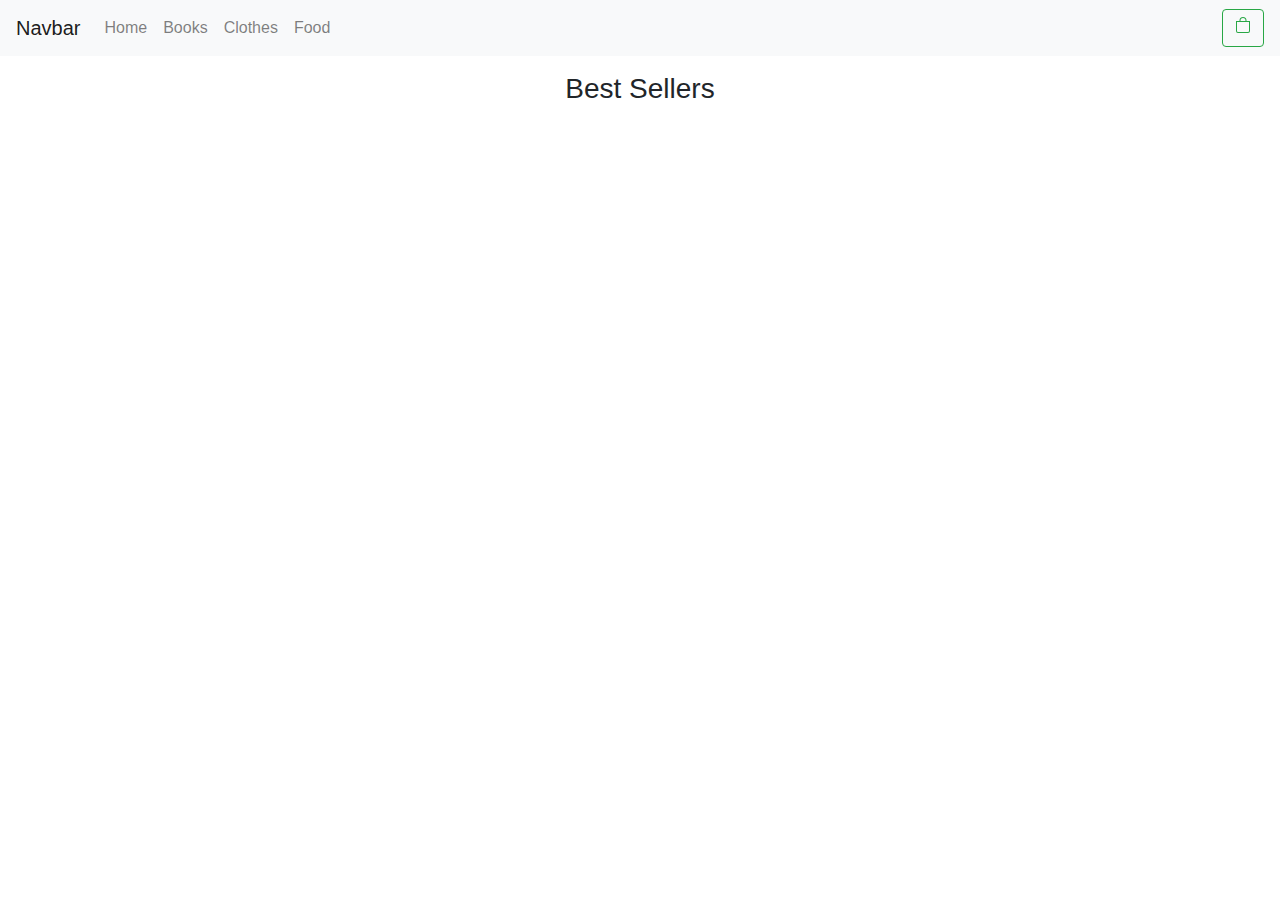
==== index.html @ 9bfb9a33 "navbar header change responsive" ====
<!doctype html>
<html lang="en">
  <head>
    <!-- Required meta tags -->
    <meta charset="utf-8">
    <meta name="viewport" content="width=device-width, initial-scale=1, shrink-to-fit=no">

    <!-- Bootstrap CSS -->
    <link rel="stylesheet" href="https://maxcdn.bootstrapcdn.com/bootstrap/4.0.0/css/bootstrap.min.css" integrity="sha384-Gn5384xqQ1aoWXA+058RXPxPg6fy4IWvTNh0E263XmFcJlSAwiGgFAW/dAiS6JXm" crossorigin="anonymous">
  </head>
  <body>

    <style>
      .card-img-top {
          width: 100%;
          height: 15vw;
          object-fit: cover;
      }
    </style>
    
    <!-- Nav Bar -->
    <nav class="navbar navbar-expand-lg navbar-light bg-light">
        <a class="navbar-brand" href="#">Navbar</a>
        <button class="navbar-toggler" type="button" data-toggle="collapse" data-target="#navbarSupportedContent" aria-controls="navbarSupportedContent" aria-expanded="false" aria-label="Toggle navigation">
          <span class="navbar-toggler-icon"></span>
        </button>
      
        <div class="collapse navbar-collapse" id="navbarSupportedContent">
          <ul class="navbar-nav mr-auto">
            <li class="nav-item" id="home">
              <a class="nav-link" href="index.html">Home</span></a>
            </li>
            <li class="nav-item" id="books">
              <a class="nav-link" href="index.html?category=books"">Books</a>
            </li>
            <li class="nav-item" id="clothes">
              <a class="nav-link" href="index.html?category=clothes">Clothes</a>
            </li>
            <li class="nav-item" id="food">
              <a class="nav-link" href="index.html?category=food"">Food</a>
            </li>
          </ul>
          <button class="btn btn-outline-success my-2 my-sm-0" type="submit"><svg xmlns="http://www.w3.org/2000/svg" width="16" height="16" fill="currentColor" class="bi bi-bag" viewBox="0 0 16 16">
            <path d="M8 1a2.5 2.5 0 0 1 2.5 2.5V4h-5v-.5A2.5 2.5 0 0 1 8 1zm3.5 3v-.5a3.5 3.5 0 1 0-7 0V4H1v10a2 2 0 0 0 2 2h10a2 2 0 0 0 2-2V4h-3.5zM2 5h12v9a1 1 0 0 1-1 1H3a1 1 0 0 1-1-1V5z"/>
          </svg></button>
        </div>
      </nav>
      
      <div class="container-fluid">
        <div class="row text-center py-3">
          <div class="col-md-12">
            <h3 id="category_header">Best Sellers</h3>
          </div>
        </div>

        <!-- Product Cards -->
        <div class="row" id="product_card_deck">
          <!-- Product Cards Will Be Loaded In Via JavaScript See Below -->
        </div>
      </div>
      

    <!-- Optional JavaScript -->
    <!-- jQuery first, then Popper.js, then Bootstrap JS -->
    <script src="https://code.jquery.com/jquery-3.2.1.slim.min.js" integrity="sha384-KJ3o2DKtIkvYIK3UENzmM7KCkRr/rE9/Qpg6aAZGJwFDMVNA/GpGFF93hXpG5KkN" crossorigin="anonymous"></script>
    <script src="https://cdnjs.cloudflare.com/ajax/libs/popper.js/1.12.9/umd/popper.min.js" integrity="sha384-ApNbgh9B+Y1QKtv3Rn7W3mgPxhU9K/ScQsAP7hUibX39j7fakFPskvXusvfa0b4Q" crossorigin="anonymous"></script>
    <script src="https://maxcdn.bootstrapcdn.com/bootstrap/4.0.0/js/bootstrap.min.js" integrity="sha384-JZR6Spejh4U02d8jOt6vLEHfe/JQGiRRSQQxSfFWpi1MquVdAyjUar5+76PVCmYl" crossorigin="anonymous"></script>
  
     <!-- Load the Catalog -->
     <script src ="./catalog.js"></script>

    <script>

      // setter method for the category header
      function setHeader(category){
        document.getElementById("category_header").innerHTML = category[0].toUpperCase() + category.substring(1);
      }

      // called to load a category of product cards into the card deck
      function loadCategory(category_array){
        console.log(category_array);
        // loop through the array of product IDs
        category_array.forEach(id => { 
          // use the IDs as keys to the catalog  
          let card = `
            <div class="col-md-4 d-flex align-items-stretch justify-content-center">
              <div class="card" style="width: 18rem;">
                <div class="card-header text-center">
                  $${catalog[id].price}
                </div>
                <img src="${catalog[id].image}" class="card-img-top">
                <div class="card-body text-center">
                  <h5 class="card-title">${catalog[id].name}</h5>
                  <p class="card-text">${catalog[id].description}</p>
                  <button type="button" class="btn btn-success" onclick="addToCart(${id})">
                    <svg xmlns="http://www.w3.org/2000/svg" width="16" height="16" fill="currentColor" class="bi bi-bag-plus" viewBox="0 0 16 16"><path fill-rule="evenodd" d="M8 7.5a.5.5 0 0 1 .5.5v1.5H10a.5.5 0 0 1 0 1H8.5V12a.5.5 0 0 1-1 0v-1.5H6a.5.5 0 0 1 0-1h1.5V8a.5.5 0 0 1 .5-.5z"></path><path d="M8 1a2.5 2.5 0 0 1 2.5 2.5V4h-5v-.5A2.5 2.5 0 0 1 8 1zm3.5 3v-.5a3.5 3.5 0 1 0-7 0V4H1v10a2 2 0 0 0 2 2h10a2 2 0 0 0 2-2V4h-3.5zM2 5h12v9a1 1 0 0 1-1 1H3a1 1 0 0 1-1-1V5z"></path></svg>
                    Add to Bag
                  </button>
                </div>
              </div>
            </div>`
          document.getElementById("product_card_deck").innerHTML += card;
        });
      }

      // add item to cart 
      function addToCart(item_ID){
        // if an item is already in the cart increase quantity by 1
        if (cart.hasOwnProperty(item_ID)){
          cart[item_ID] += 1;
        }
        else { // add 1 of that item to the cart 
          cart[item_ID] = 1;
        }
        window.localStorage.setItem("cart", JSON.stringify(cart));
        console.log("cart:" + window.localStorage.getItem("cart"));
      }

      // shopping cart made of ID and Quantity Pairs 
      var cart = {};

      // check for query string
      var current_category = window.location.href.split('=').pop();

      console.log(current_category);

      // load category
      if (category.hasOwnProperty(current_category)){
        setHeader(current_category); // set the header to the current category of products
        document.getElementById(current_category).classList.add("active"); // set nav bar section as active 
        loadCategory(category[current_category]); // load in product cards 
      }
      else{ // we are on the homepage, load best sellers
        loadCategory(category['best_sellers']);
        document.getElementById("home").classList.add("active");
      }

    </script>
  </body>
</html>
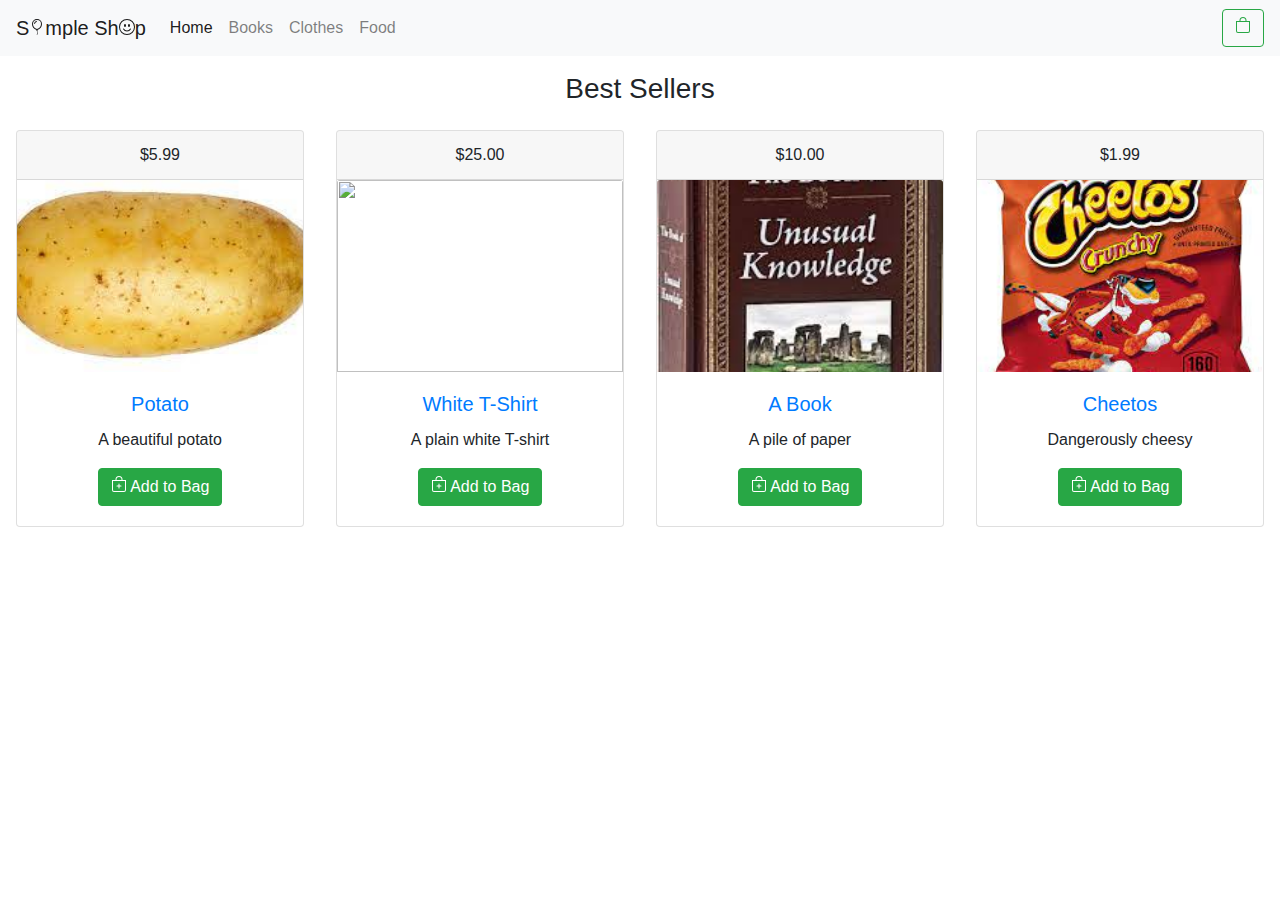
==== commit cc07994f: "Merge pull request #1 from sakshi35/checkout" ====
--- a/index.html
+++ b/index.html
@@ -17,14 +17,16 @@
           object-fit: cover;
       }
     </style>
-    
+
     <!-- Nav Bar -->
     <nav class="navbar navbar-expand-lg navbar-light bg-light">
-        <a class="navbar-brand" href="#">Navbar</a>
+        <a class="navbar-brand" href="#">
+          S<svg xmlns="http://www.w3.org/2000/svg" width="16" height="16" fill="currentColor" class="bi bi-balloon" viewBox="0 0 16 16"><path fill-rule="evenodd" d="M8 9.984C10.403 9.506 12 7.48 12 5a4 4 0 0 0-8 0c0 2.48 1.597 4.506 4 4.984ZM13 5c0 2.837-1.789 5.227-4.52 5.901l.244.487a.25.25 0 1 1-.448.224l-.008-.017c.008.11.02.202.037.29.054.27.161.488.419 1.003.288.578.235 1.15.076 1.629-.157.469-.422.867-.588 1.115l-.004.007a.25.25 0 1 1-.416-.278c.168-.252.4-.6.533-1.003.133-.396.163-.824-.049-1.246l-.013-.028c-.24-.48-.38-.758-.448-1.102a3.177 3.177 0 0 1-.052-.45l-.04.08a.25.25 0 1 1-.447-.224l.244-.487C4.789 10.227 3 7.837 3 5a5 5 0 0 1 10 0Zm-6.938-.495a2.003 2.003 0 0 1 1.443-1.443C7.773 2.994 8 2.776 8 2.5c0-.276-.226-.504-.498-.459a3.003 3.003 0 0 0-2.46 2.461c-.046.272.182.498.458.498s.494-.227.562-.495Z"/></svg>mple Sh<svg xmlns="http://www.w3.org/2000/svg" width="16" height="16" fill="currentColor" class="bi bi-emoji-smile" viewBox="0 0 16 16"><path d="M8 15A7 7 0 1 1 8 1a7 7 0 0 1 0 14zm0 1A8 8 0 1 0 8 0a8 8 0 0 0 0 16z"/><path d="M4.285 9.567a.5.5 0 0 1 .683.183A3.498 3.498 0 0 0 8 11.5a3.498 3.498 0 0 0 3.032-1.75.5.5 0 1 1 .866.5A4.498 4.498 0 0 1 8 12.5a4.498 4.498 0 0 1-3.898-2.25.5.5 0 0 1 .183-.683zM7 6.5C7 7.328 6.552 8 6 8s-1-.672-1-1.5S5.448 5 6 5s1 .672 1 1.5zm4 0c0 .828-.448 1.5-1 1.5s-1-.672-1-1.5S9.448 5 10 5s1 .672 1 1.5z"/></svg>p
+        </a>
         <button class="navbar-toggler" type="button" data-toggle="collapse" data-target="#navbarSupportedContent" aria-controls="navbarSupportedContent" aria-expanded="false" aria-label="Toggle navigation">
           <span class="navbar-toggler-icon"></span>
         </button>
-      
+
         <div class="collapse navbar-collapse" id="navbarSupportedContent">
           <ul class="navbar-nav mr-auto">
             <li class="nav-item" id="home">
@@ -40,12 +42,12 @@
               <a class="nav-link" href="index.html?category=food"">Food</a>
             </li>
           </ul>
-          <button class="btn btn-outline-success my-2 my-sm-0" type="submit"><svg xmlns="http://www.w3.org/2000/svg" width="16" height="16" fill="currentColor" class="bi bi-bag" viewBox="0 0 16 16">
+          <button class="btn btn-outline-success my-2 my-sm-0" type="submit" onclick="window.location.href='cart.html'"><svg xmlns="http://www.w3.org/2000/svg" width="16" height="16" fill="currentColor" class="bi bi-bag" viewBox="0 0 16 16">
             <path d="M8 1a2.5 2.5 0 0 1 2.5 2.5V4h-5v-.5A2.5 2.5 0 0 1 8 1zm3.5 3v-.5a3.5 3.5 0 1 0-7 0V4H1v10a2 2 0 0 0 2 2h10a2 2 0 0 0 2-2V4h-3.5zM2 5h12v9a1 1 0 0 1-1 1H3a1 1 0 0 1-1-1V5z"/>
           </svg></button>
         </div>
       </nav>
-      
+
       <div class="container-fluid">
         <div class="row text-center py-3">
           <div class="col-md-12">
@@ -58,16 +60,16 @@
           <!-- Product Cards Will Be Loaded In Via JavaScript See Below -->
         </div>
       </div>
-      
+
 
     <!-- Optional JavaScript -->
     <!-- jQuery first, then Popper.js, then Bootstrap JS -->
     <script src="https://code.jquery.com/jquery-3.2.1.slim.min.js" integrity="sha384-KJ3o2DKtIkvYIK3UENzmM7KCkRr/rE9/Qpg6aAZGJwFDMVNA/GpGFF93hXpG5KkN" crossorigin="anonymous"></script>
     <script src="https://cdnjs.cloudflare.com/ajax/libs/popper.js/1.12.9/umd/popper.min.js" integrity="sha384-ApNbgh9B+Y1QKtv3Rn7W3mgPxhU9K/ScQsAP7hUibX39j7fakFPskvXusvfa0b4Q" crossorigin="anonymous"></script>
     <script src="https://maxcdn.bootstrapcdn.com/bootstrap/4.0.0/js/bootstrap.min.js" integrity="sha384-JZR6Spejh4U02d8jOt6vLEHfe/JQGiRRSQQxSfFWpi1MquVdAyjUar5+76PVCmYl" crossorigin="anonymous"></script>
-  
+
      <!-- Load the Catalog -->
-     <script src ="./catalog.js"></script>
+    <script src ="catalog.js"></script>
 
     <script>
 
@@ -79,19 +81,21 @@
       // called to load a category of product cards into the card deck
       function loadCategory(category_array){
         console.log(category_array);
+
         // loop through the array of product IDs
-        category_array.forEach(id => { 
-          // use the IDs as keys to the catalog  
+        category_array.forEach(id => {
+
+          // use the IDs as keys to the catalog
           let card = `
-            <div class="col-md-4 d-flex align-items-stretch justify-content-center">
+            <div class="col-md-3 d-flex align-items-stretch justify-content-center">
               <div class="card" style="width: 18rem;">
                 <div class="card-header text-center">
                   $${catalog[id].price}
                 </div>
                 <img src="${catalog[id].image}" class="card-img-top">
                 <div class="card-body text-center">
-                  <h5 class="card-title">${catalog[id].name}</h5>
-                  <p class="card-text">${catalog[id].description}</p>
+                  <h5 class="card-title"><a href="productdetails.html?id=${id}">${catalog[id].name}</a></h5>
+                  <p class="card-text">${catalog[id].short_description}</p>
                   <button type="button" class="btn btn-success" onclick="addToCart(${id})">
                     <svg xmlns="http://www.w3.org/2000/svg" width="16" height="16" fill="currentColor" class="bi bi-bag-plus" viewBox="0 0 16 16"><path fill-rule="evenodd" d="M8 7.5a.5.5 0 0 1 .5.5v1.5H10a.5.5 0 0 1 0 1H8.5V12a.5.5 0 0 1-1 0v-1.5H6a.5.5 0 0 1 0-1h1.5V8a.5.5 0 0 1 .5-.5z"></path><path d="M8 1a2.5 2.5 0 0 1 2.5 2.5V4h-5v-.5A2.5 2.5 0 0 1 8 1zm3.5 3v-.5a3.5 3.5 0 1 0-7 0V4H1v10a2 2 0 0 0 2 2h10a2 2 0 0 0 2-2V4h-3.5zM2 5h12v9a1 1 0 0 1-1 1H3a1 1 0 0 1-1-1V5z"></path></svg>
                     Add to Bag
@@ -103,20 +107,20 @@
         });
       }
 
-      // add item to cart 
+      // add item to cart
       function addToCart(item_ID){
         // if an item is already in the cart increase quantity by 1
         if (cart.hasOwnProperty(item_ID)){
           cart[item_ID] += 1;
         }
-        else { // add 1 of that item to the cart 
+        else { // add 1 of that item to the cart
           cart[item_ID] = 1;
         }
         window.localStorage.setItem("cart", JSON.stringify(cart));
         console.log("cart:" + window.localStorage.getItem("cart"));
       }
 
-      // shopping cart made of ID and Quantity Pairs 
+      // shopping cart made of ID and Quantity Pairs
       var cart = {};
 
       // check for query string
@@ -127,8 +131,8 @@
       // load category
       if (category.hasOwnProperty(current_category)){
         setHeader(current_category); // set the header to the current category of products
-        document.getElementById(current_category).classList.add("active"); // set nav bar section as active 
-        loadCategory(category[current_category]); // load in product cards 
+        document.getElementById(current_category).classList.add("active"); // set nav bar section as active
+        loadCategory(category[current_category]); // load in product cards
       }
       else{ // we are on the homepage, load best sellers
         loadCategory(category['best_sellers']);
@@ -137,4 +141,4 @@
 
     </script>
   </body>
-</html>+</html>
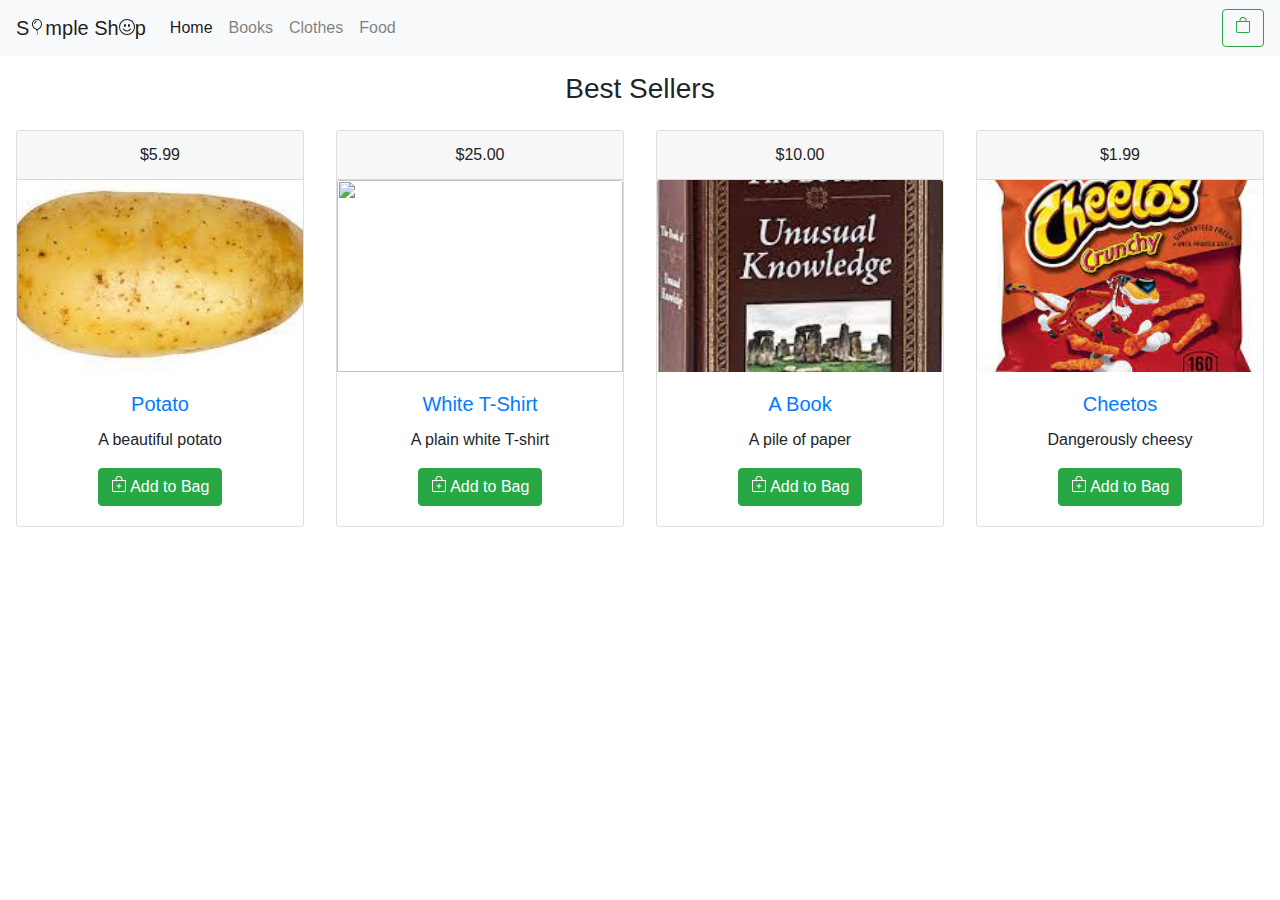
==== commit 796816e5: "product page cart link fix + t-shirt file renamed" ====
--- a/index.html
+++ b/index.html
@@ -42,9 +42,9 @@
               <a class="nav-link" href="index.html?category=food"">Food</a>
             </li>
           </ul>
-          <button class="btn btn-outline-success my-2 my-sm-0" type="submit" onclick="window.location.href='cart.html'"><svg xmlns="http://www.w3.org/2000/svg" width="16" height="16" fill="currentColor" class="bi bi-bag" viewBox="0 0 16 16">
-            <path d="M8 1a2.5 2.5 0 0 1 2.5 2.5V4h-5v-.5A2.5 2.5 0 0 1 8 1zm3.5 3v-.5a3.5 3.5 0 1 0-7 0V4H1v10a2 2 0 0 0 2 2h10a2 2 0 0 0 2-2V4h-3.5zM2 5h12v9a1 1 0 0 1-1 1H3a1 1 0 0 1-1-1V5z"/>
-          </svg></button>
+          <button class="btn btn-outline-success my-2 my-sm-0" type="submit" onclick="window.location.href='cart.html'">
+            <svg xmlns="http://www.w3.org/2000/svg" width="16" height="16" fill="currentColor" class="bi bi-bag" viewBox="0 0 16 16"><path d="M8 1a2.5 2.5 0 0 1 2.5 2.5V4h-5v-.5A2.5 2.5 0 0 1 8 1zm3.5 3v-.5a3.5 3.5 0 1 0-7 0V4H1v10a2 2 0 0 0 2 2h10a2 2 0 0 0 2-2V4h-3.5zM2 5h12v9a1 1 0 0 1-1 1H3a1 1 0 0 1-1-1V5z"/></svg>
+          </button>
         </div>
       </nav>
 
